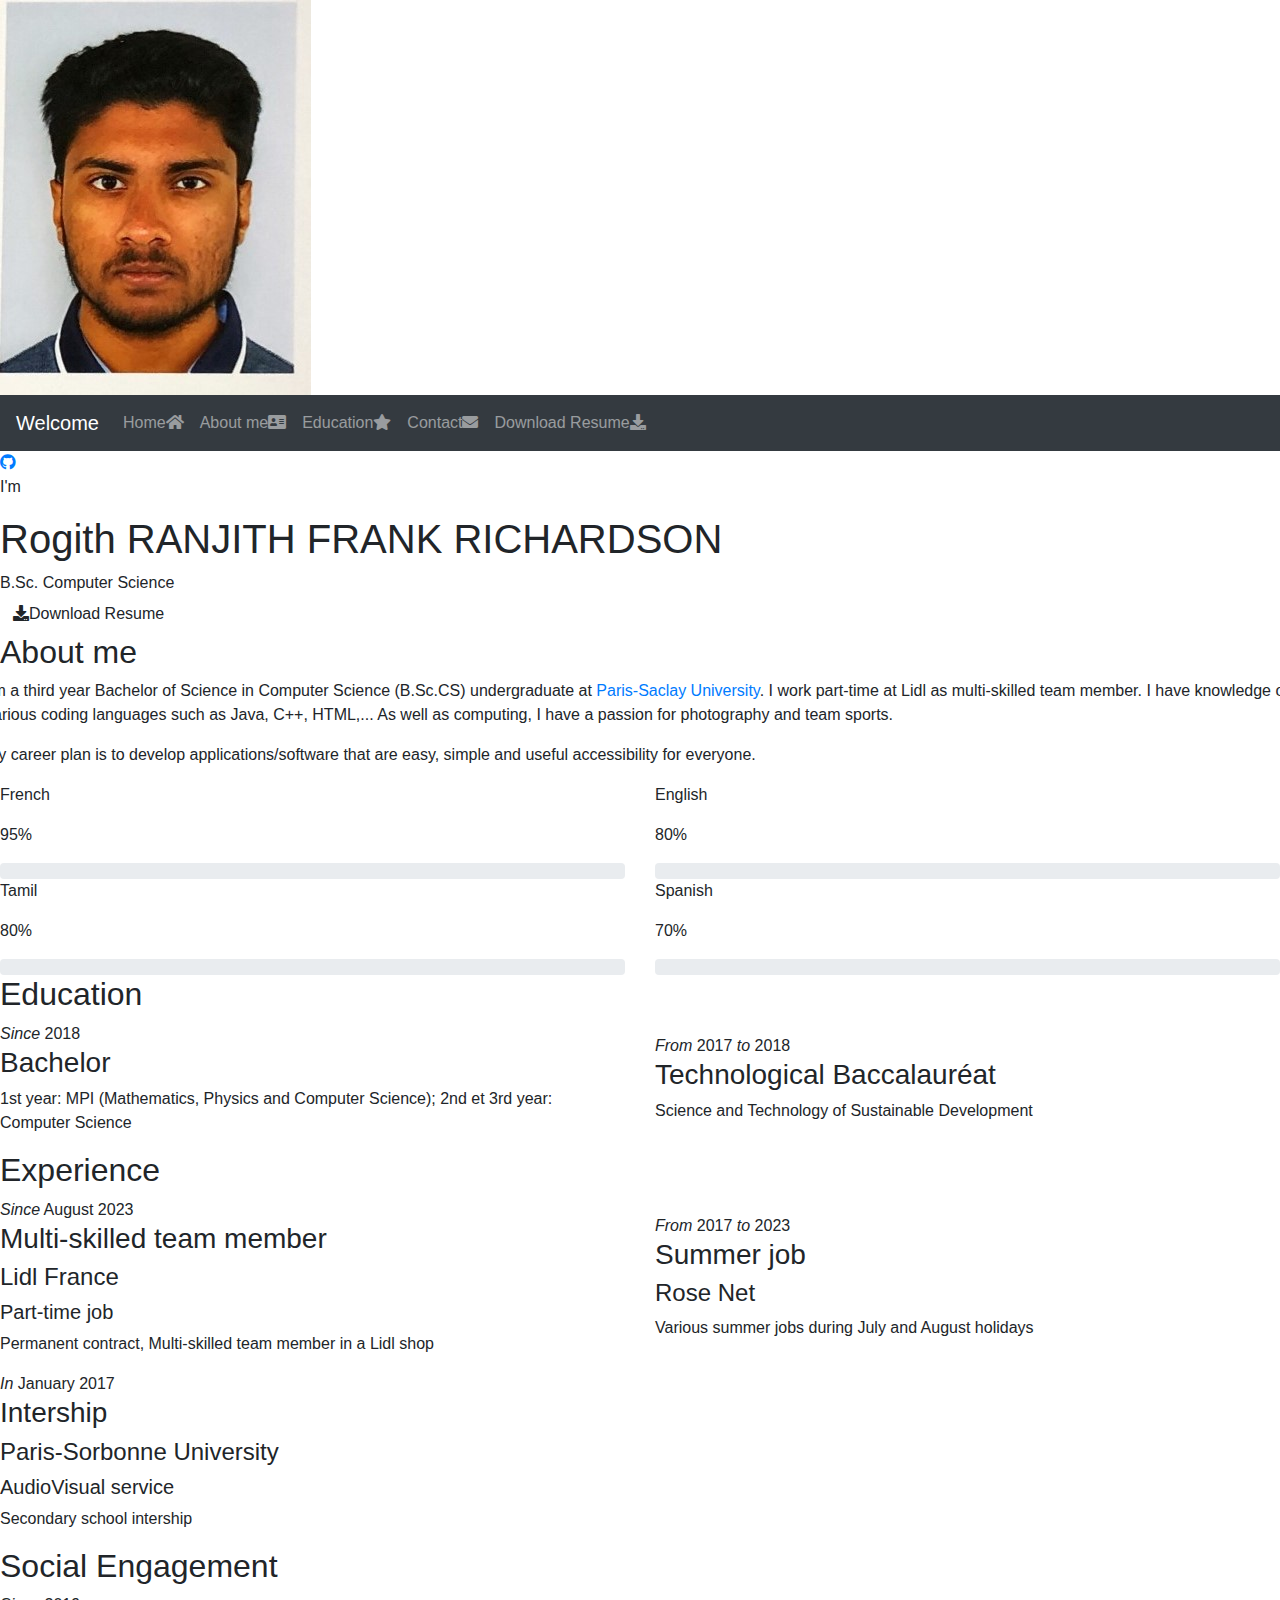
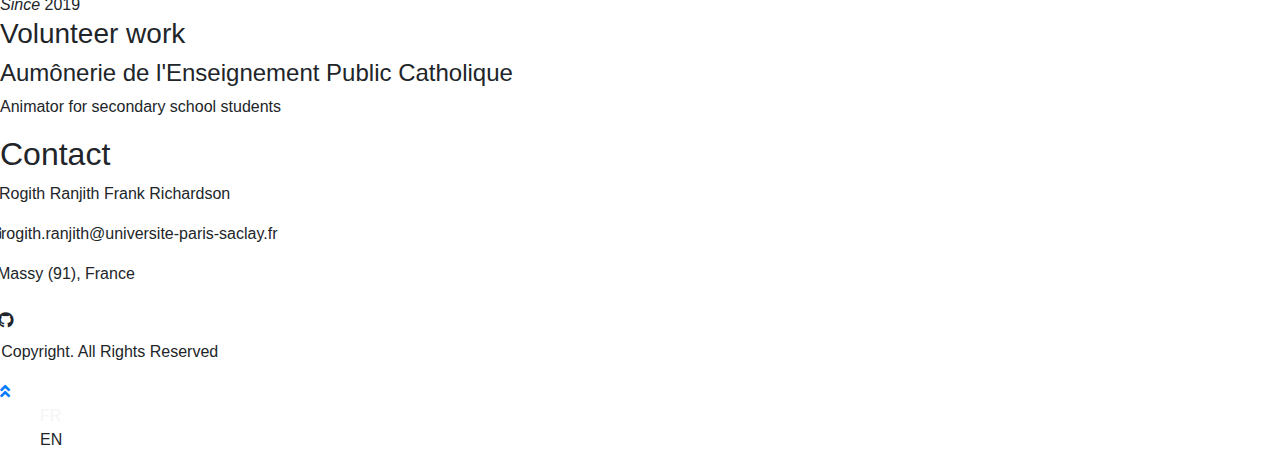
==== index_en.html @ 71e6e9a8 "Add files via upload" ====
<!DOCTYPE html>
<html lang="en">
    <head>
        <meta charset="utf-8">
        <title>Resume</title>
        <meta content="width=device-width, initial-scale=1.0" name="viewport">

        <!-- Favicon -->
        <link href="img/favicon.ico" rel="icon">

        <!-- Google Fonts -->
        <link href="https://fonts.googleapis.com/css2?family=Open+Sans:300;400;600;700;800&display=swap" rel="stylesheet">

        <!-- CSS Libraries -->
        <link href="https://stackpath.bootstrapcdn.com/bootstrap/4.4.1/css/bootstrap.min.css" rel="stylesheet">
        <link href="https://cdnjs.cloudflare.com/ajax/libs/font-awesome/5.10.0/css/all.min.css" rel="stylesheet">
        <link href="lib/slick/slick.css" rel="stylesheet">
        <link href="lib/slick/slick-theme.css" rel="stylesheet">
        <link href="lib/lightbox/css/lightbox.min.css" rel="stylesheet">

        <!-- Template Stylesheet -->
        <link href="css/style.css" rel="stylesheet">
    </head>

    <body data-spy="scroll" data-target=".navbar" data-offset="51">
        <div class="wrapper">
            <div class="sidebar">
                <div class="sidebar-header">
                    <img src="img/photoprofil.jpg" alt="Image">
                </div>
                <div class="sidebar-content">
                    <nav class="navbar navbar-expand-md bg-dark navbar-dark">
                        <a href="#" class="navbar-brand">Welcome</a>
                        <button type="button" class="navbar-toggler" data-toggle="collapse" data-target="#navbarCollapse">
                            <span class="navbar-toggler-icon"></span>
                        </button>
                    
                        <div class="collapse navbar-collapse" id="navbarCollapse">
                            <ul class="nav navbar-nav">
                                <li class="nav-item">
                                    <a class="nav-link" href="#header">Home<i class="fa fa-home"></i></a>
                                </li>
                                <li class="nav-item">
                                    <a class="nav-link" href="#about">About me<i class="fa fa-address-card"></i></a>
                                </li>
                                <li class="nav-item">
                                    <a class="nav-link" href="#experience">Education<i class="fa fa-star"></i></a>
                                </li>
                                <li class="nav-item">
                                    <a class="nav-link" href="#contact">Contact<i class="fa fa-envelope"></i></a>
                                </li>
                                <li class="nav-item">
                                    <a class="nav-link" href="resume/Resume_Rogith.pdf" target="_blank">Download Resume<i class="fa fa-download"></i></a>
                                </li>
                            </ul>
                        </div>
                    </nav>
                </div>

                <div class="sidebar-footer">
                    <a href="https://github.com/RogithRanjith" target="_blank" title="Github"><i class="fab fa-github"></i></a>
                </div>
            </div>
            <div class="content">
                <!-- Header Start -->
                <div class="header" id="header">
                    <div class="content-inner">
                        <p>I'm</p>
                        <h1>Rogith RANJITH FRANK RICHARDSON</h1>
                        <h2></h2>
                        <div class="typed-text">B.Sc. Computer Science</div>
                    </div>
                </div>
                <!-- Header End -->
                
                <!-- Large Button Start -->
                <div class="large-btn">
                    <div class="content-inner">
                        <a class="btn" href="resume/Resume_Rogith.pdf" target="_blank" title="Download Resume"><i class="fa fa-download"></i>Download Resume</a>
                    </div>
                </div>
                <!-- Large Button End -->
                
                <!-- About Start -->
                <div class="about" id="about">
                    <div class="content-inner">
                        <div class="content-header">
                            <h2>About me</h2>
                        </div>
                        <div class="row align-items-center">
                            
                            <div>
                                <p>
                                    I'm a third year Bachelor of Science in Computer Science (B.Sc.CS) undergraduate at <a href="https://www.universite-paris-saclay.fr/" target="_blank" title="Paris-Saclay University">Paris-Saclay University</a>. 
                                    I work part-time at Lidl as multi-skilled team member. I have knowledge of various coding languages such as Java, C++, HTML,...
                                    As well as computing, I have a passion for photography and team sports.
                                </p>    
                                <p>
                                    My career plan is to develop applications/software that are easy, simple and useful accessibility for everyone. 
                                </p>
                            </div>
                        </div>
                        <div class="row">
                            <div class="col-md-6">
                                <div class="skills">
                                    <div class="skill-name">
                                        <p>French</p><p>95%</p>
                                    </div>
                                    <div class="progress">
                                        <div class="progress-bar" role="progressbar" aria-valuenow="95" aria-valuemin="0" aria-valuemax="100"></div>
                                    </div>
                                    <div class="skill-name">
                                        <p>Tamil</p><p>80%</p>
                                    </div>
                                    <div class="progress">
                                        <div class="progress-bar" role="progressbar" aria-valuenow="80" aria-valuemin="0" aria-valuemax="100"></div>
                                    </div>
                                </div>
                            </div>
                            <div class="col-md-6">
                                <div class="skills">
                                    <div class="skill-name">
                                        <p>English</p><p>80%</p>
                                    </div>
                                    <div class="progress">
                                        <div class="progress-bar" role="progressbar" aria-valuenow="80
                                        "aria-valuemin="0" aria-valuemax="100"></div>
                                    </div>
                                    <div class="skill-name">
                                        <p>Spanish</p><p>70%</p>
                                    </div>
                                    <div class="progress">
                                        <div class="progress-bar" role="progressbar" aria-valuenow="70" aria-valuemin="0" aria-valuemax="100"></div>
                                    </div>
                                </div>
                            </div>
                        </div>
                    </div>
                </div>
                <!-- About End -->
                
                <!-- Education Start -->
                <div class="education" id="education">
                    <div class="content-inner">
                        <div class="content-header">
                            <h2>Education</h2>
                        </div>
                        <div class="row align-items-center">
                            <div class="col-md-6">
                                <div class="edu-col">
                                    <span><i>Since</i> 2018 </span>
                                    <h3>Bachelor</h3>
                                    <p>1st year: MPI (Mathematics, Physics and Computer Science); 2nd et 3rd year: Computer Science</p>
                                </div>
                            </div>
                            <div class="col-md-6">
                                <div class="edu-col">
                                    <span><i>From</i> 2017 <i>to</i> 2018 </span>
                                    <h3>Technological Baccalauréat</h3>
                                    <p>Science and Technology of Sustainable Development</p>
                                </div>
                            </div>
                        </div>
                    </div>
                </div>
                <!-- Education Start -->
        
                <!-- Experience Start -->
                <div class="experience" id="experience">
                    <div class="content-inner">
                        <div class="content-header">
                            <h2>Experience</h2>
                        </div>
                        <div class="row align-items-center">
                            <div class="col-md-6">
                                <div class="exp-col">
                                    <span><i>Since</i> August 2023 </span>
                                    <h3>Multi-skilled team member</h3>
                                    <h4>Lidl France</h4>
                                    <h5>Part-time job</h5>
                                    <p>Permanent contract, Multi-skilled team member in a Lidl shop</p>
                                </div>
                            </div>
                            <div class="col-md-6">
                                <div class="exp-col">
                                    <span> <i>From</i> 2017 <i>to</i> 2023 </span>
                                    <h3>Summer job</h3>
                                    <h4>Rose Net</h4>
                                    <h5></h5>
                                    <p>Various summer jobs during July and August holidays</p>
                                </div>
                            </div>
                            <div class="col-md-6">
                                <div class="exp-col">
                                    <span><i>In</i> January 2017 </span>
                                    <h3>Intership</h3>
                                    <h4>Paris-Sorbonne University</h4>
                                    <h5>AudioVisual service</h5>
                                    <p>Secondary school intership</p>
                                </div>
                            </div>
                        </div>
                    </div>
                </div>
                <!-- Experience Start -->

                <!-- Engagement Start -->
                <div class="experience" id="experience">
                    <div class="content-inner">
                        <div class="content-header">
                            <h2>Social Engagement</h2>
                        </div>
                        <div class="row align-items-center">
                            <div class="col-md-6">
                                <div class="exp-col">
                                    <span><i>Since</i> 2019 </span>
                                    <h3>Volunteer work</h3>
                                    <h4>Aumônerie de l'Enseignement Public Catholique</h4>
                                    <p>Animator for secondary school students</p>
                                </div>
                            </div>
                        </div>
                    </div>
                </div>
                <!-- Engagement End -->


                
                <!-- Contact Start -->
                <div class="contact" id="contact">
                    <div class="content-inner">
                        <div class="content-header">
                            <h2>Contact</h2>
                        </div>
                        <div class="row align-items-center">
                            <div>
                                <div class="contact-info">
                                    <p><i class="fa fa-user"></i>Rogith Ranjith Frank Richardson</p>
                                    <p><i class="fa fa-envelope"></i>rogith.ranjith@universite-paris-saclay.fr</p>
                                    <p><i class="fa fa-map-marker"></i>Massy (91), France</p>
                                    <div class="social">
                                        <a class="btn" href="https://github.com/RogithRanjith" target="_blank" title="Github"><i class="fab fa-github"></i></a>
                                    </div>
                                </div>
                            </div>
                        </div>
                    </div>
                </div>
                <!-- Contact End -->

                
                <!-- Footer Start -->
                <div class="footer">
                    <div class="content-inner">
                        <div class="row align-items-center">
                            <div>
                                <p>&copy; Copyright. All Rights Reserved</p>
                            </div>
                        </div>
                    </div>
                </div>
                <!-- Footer Start -->
            </div>
        </div>
        
        <!-- Back to Top -->
        <a href="#" class="back-to-top"><i class="fa fa-angle-double-up"></i></a>
        
                <!-- language change -->
                <ul class="art-language-change">
                    <!-- language item -->
                    <a href="index.html" style="color: whitesmoke;">FR</a>
                    <br>
                    <!-- language item -->
                    <a>EN</a>
                  </ul>
                  <!-- language change end -->



        <!-- JavaScript Libraries -->
        <script src="https://code.jquery.com/jquery-3.4.1.min.js"></script>
        <script src="https://stackpath.bootstrapcdn.com/bootstrap/4.4.1/js/bootstrap.bundle.min.js"></script>
        <script src="lib/easing/easing.min.js"></script>
        <script src="lib/slick/slick.min.js"></script>
        <script src="lib/typed/typed.min.js"></script>
        <script src="lib/waypoints/waypoints.min.js"></script>
        <script src="lib/isotope/isotope.pkgd.min.js"></script>
        <script src="lib/lightbox/js/lightbox.min.js"></script>
        
        <!-- Template Javascript -->
        <script src="js/main.js"></script>
    </body>
</html>
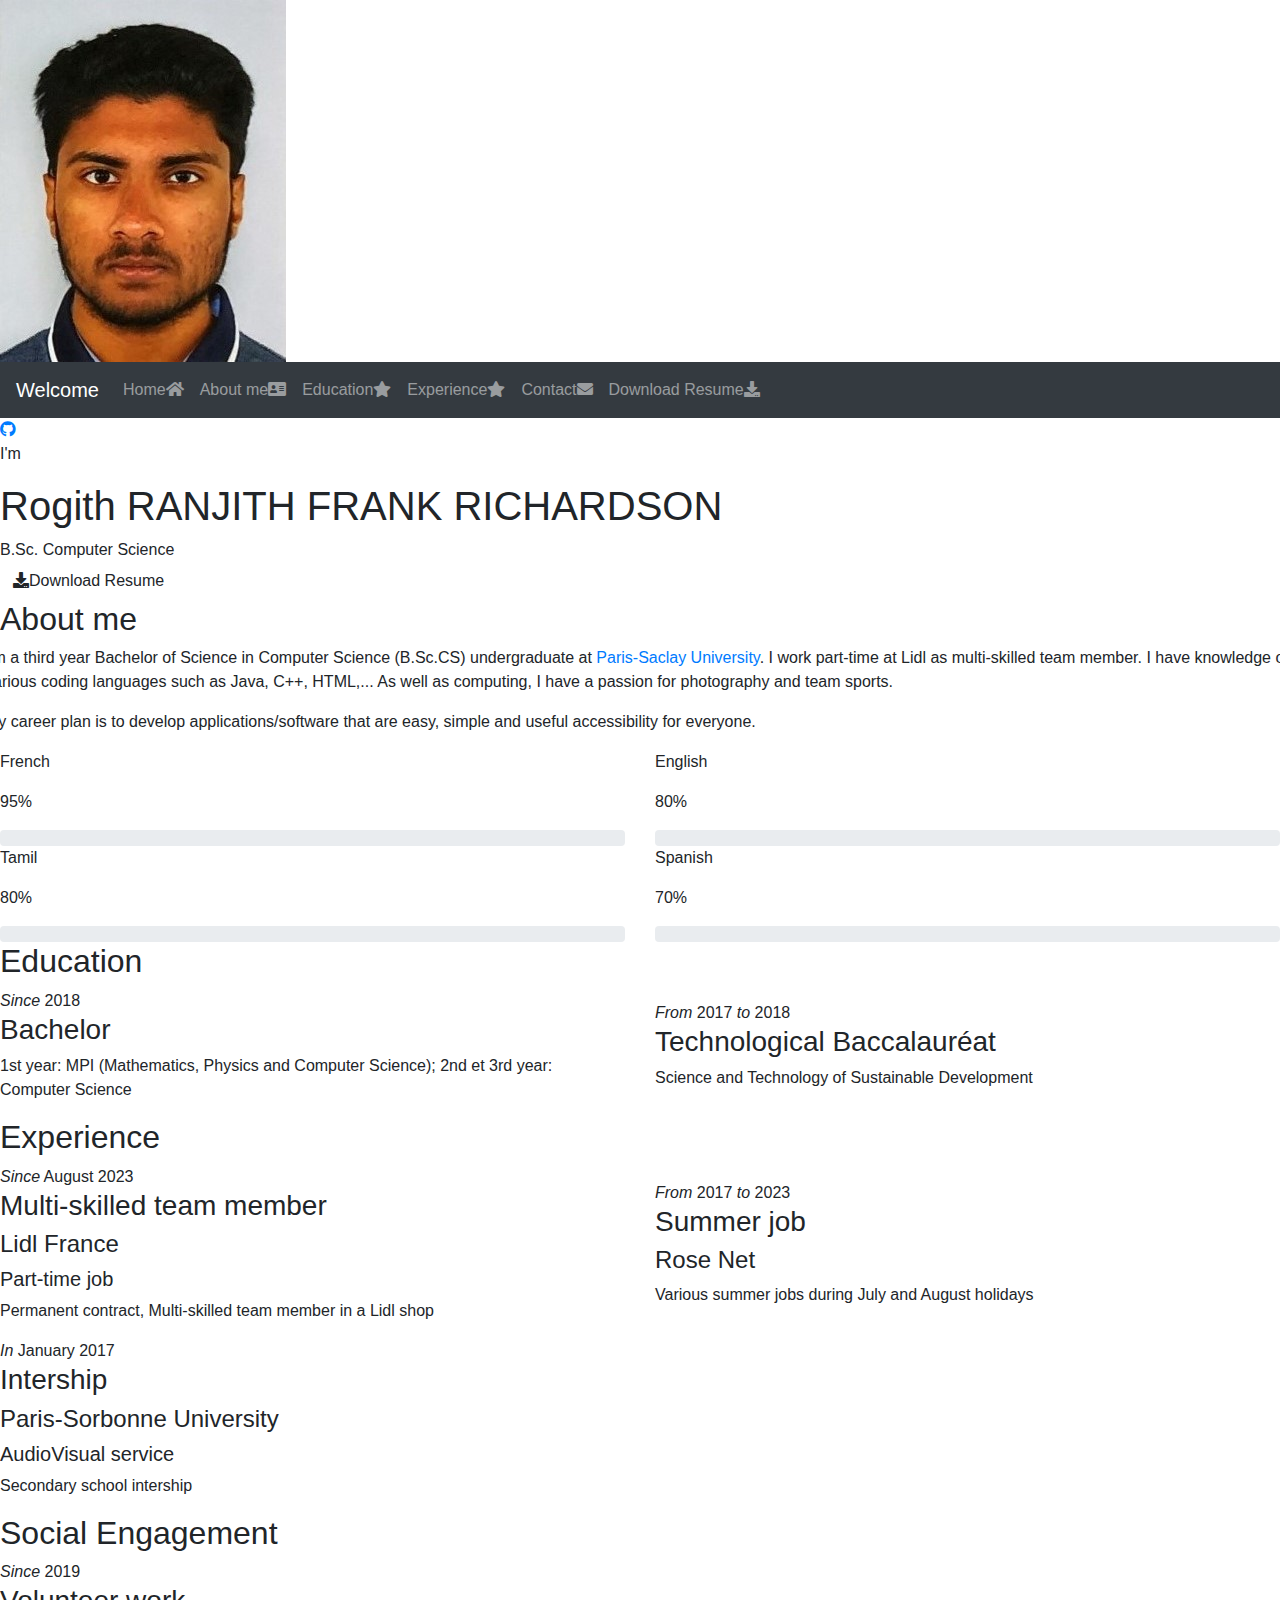
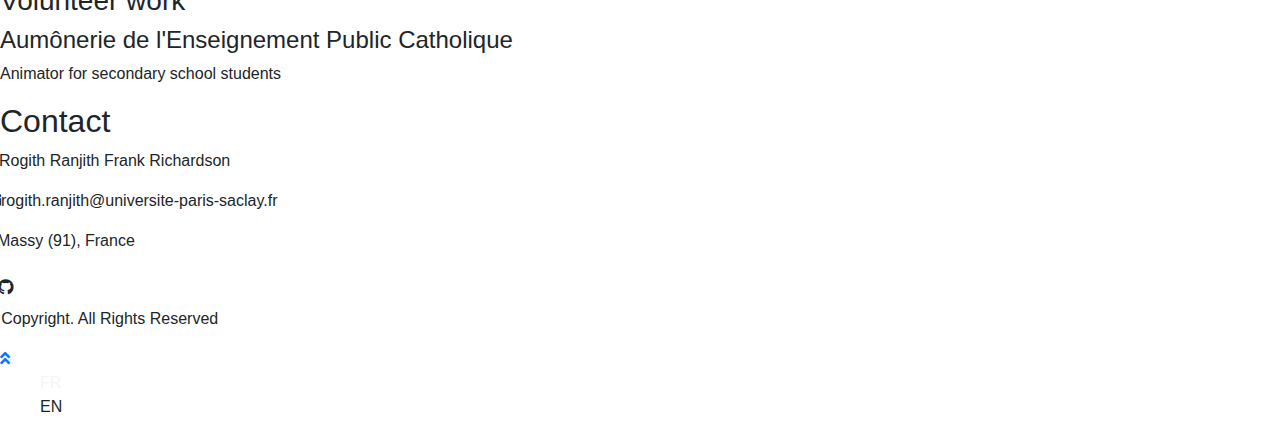
==== commit b67d4e97: "Add files via upload" ====
--- a/index_en.html
+++ b/index_en.html
@@ -44,7 +44,10 @@
                                     <a class="nav-link" href="#about">About me<i class="fa fa-address-card"></i></a>
                                 </li>
                                 <li class="nav-item">
-                                    <a class="nav-link" href="#experience">Education<i class="fa fa-star"></i></a>
+                                    <a class="nav-link" href="#education">Education<i class="fa fa-star"></i></a>
+                                </li>
+                                <li class="nav-item">
+                                    <a class="nav-link" href="#experience">Experience<i class="fa fa-star"></i></a>
                                 </li>
                                 <li class="nav-item">
                                     <a class="nav-link" href="#contact">Contact<i class="fa fa-envelope"></i></a>
